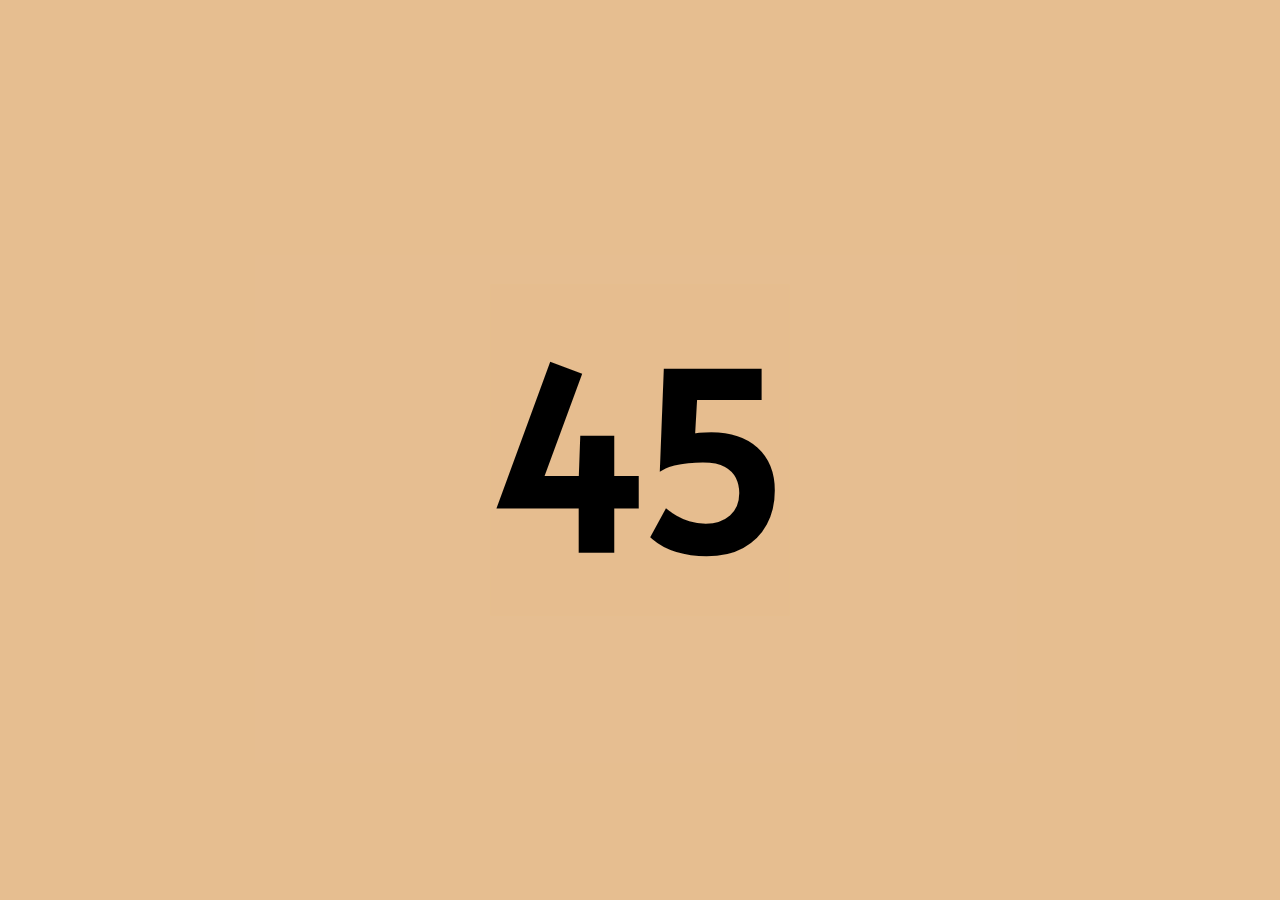
==== counter.html @ 41090b99 "Added most of the files" ====
<html>
    <head>
        <title> Kanji - Pomodoro</title>
        <link rel="preconnect" href="https://fonts.googleapis.com">
        <link rel="preconnect" href="https://fonts.googleapis.com">
        <link rel="preconnect" href="https://fonts.gstatic.com" crossorigin>
        <link href="https://fonts.googleapis.com/css2?family=ABeeZee&family=Alata&display=swap" rel="stylesheet">
        <link rel = "stylesheet" href="style_c.css"> 
       
    </head>

     <body>
        <div class="container">
            <h1 id="count">45</h1>   
        </div>
        <script type="text/javascript">
         var counter = 45;

                setInterval(function(){
                    counter--;
                    if(counter >= 0){
                        id = document.getElementById("count");
                        id.innerHTML = counter;
                    }
                    if (counter == 0){
                        id.innerHTML = "COMPLETE";
                    }
                }, 10000);
        </script>
    </body>
</html>
---- style_c.css ----
*{
    margin: 0; 
    padding: 0; 
    font-family: 'Alata', sans-serif;
    background-color: #e6bd8edc;
}

h1 {
    font-family: 'Alata', sans-serif;
    font-size: 15em;
}

.container {
    position: absolute;
    top: 50%;
    left:50%;
    transform: translate(-50%, -50%);
}
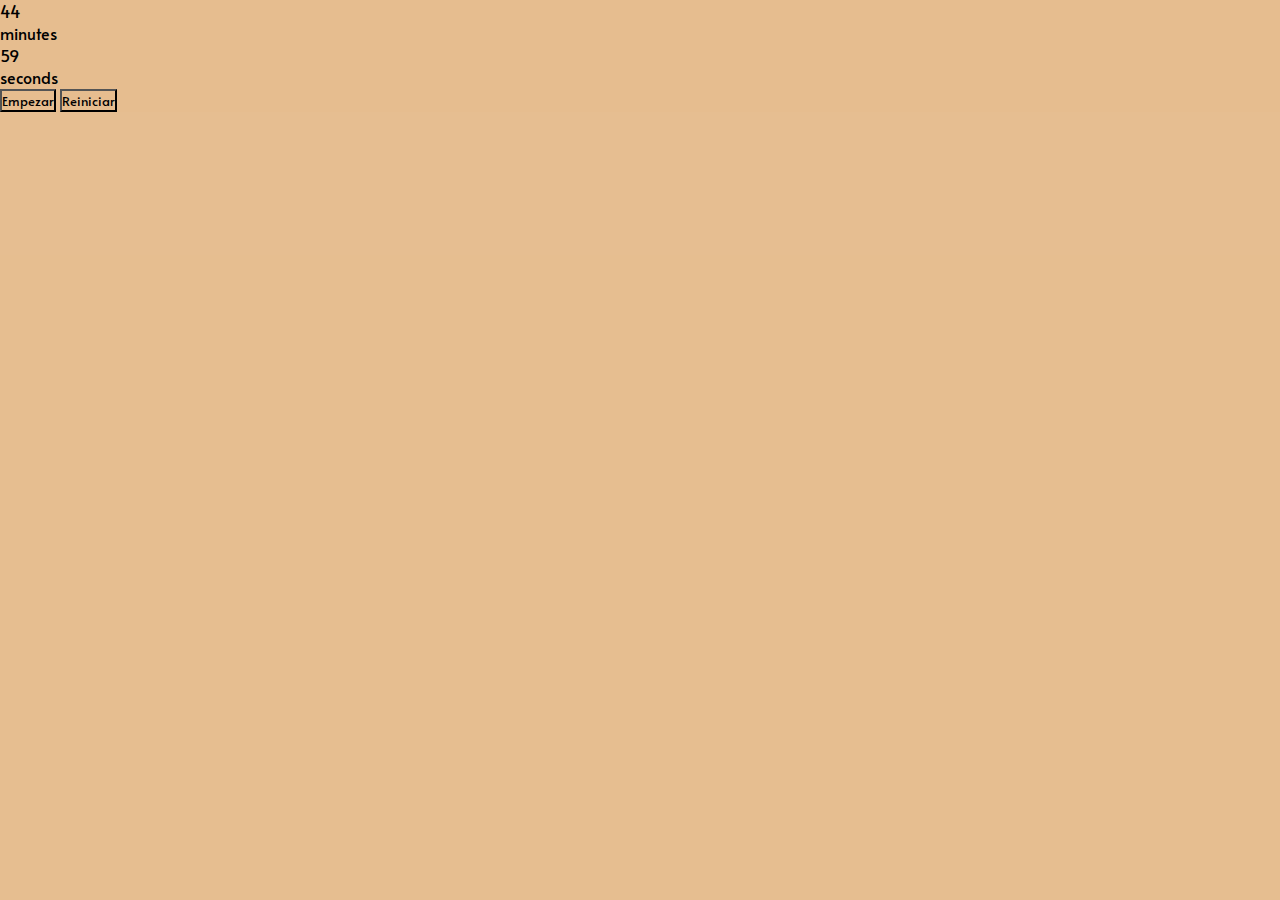
==== commit d83d4b2e: "new counter changes" ====
--- a/counter.html
+++ b/counter.html
@@ -10,22 +10,19 @@
     </head>
 
      <body>
-        <div class="container">
-            <h1 id="count">45</h1>   
-        </div>
-        <script type="text/javascript">
-         var counter = 45;
-
-                setInterval(function(){
-                    counter--;
-                    if(counter >= 0){
-                        id = document.getElementById("count");
-                        id.innerHTML = counter;
-                    }
-                    if (counter == 0){
-                        id.innerHTML = "COMPLETE";
-                    }
-                }, 10000);
-        </script>
+        <section class="countdown-container">      
+            <div class="minutes-container">
+              <div class="minutes">44</div>
+              <div class="minutes-label">minutes</div>
+            </div>
+            
+            <div class="seconds-container">
+              <div class="seconds">59</div>
+              <div class="seconds-label">seconds</div>
+            </div>
+            <button class="empezar">Empezar</button>
+            <button class="refresh">Reiniciar</button>
+          </section>  
     </body>
+    <script src="counter.js"></script>
 </html>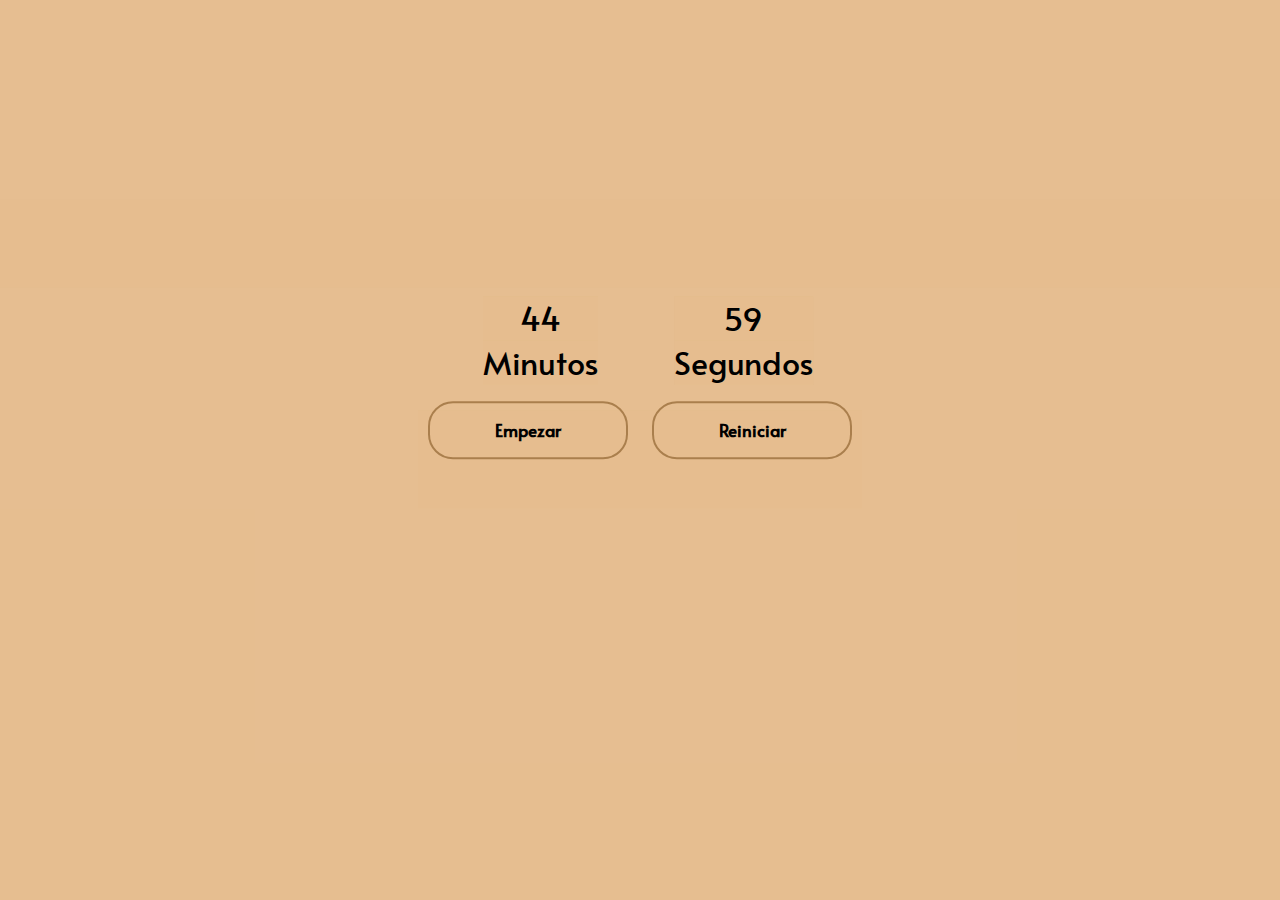
==== commit 327e70e5: "august-9th" ====
--- a/counter.html
+++ b/counter.html
@@ -13,15 +13,22 @@
         <section class="countdown-container">      
             <div class="minutes-container">
               <div class="minutes">44</div>
-              <div class="minutes-label">minutes</div>
+              <div class="minutes-label">Minutos</div>
             </div>
+            <br>
             
             <div class="seconds-container">
               <div class="seconds">59</div>
-              <div class="seconds-label">seconds</div>
+              <div class="seconds-label">Segundos</div>
             </div>
-            <button class="empezar">Empezar</button>
-            <button class="refresh">Reiniciar</button>
+            <br>
+            <br>
+            <br>
+                <div class="init-button">
+                <button class="empezar" type="button"><span></span>Empezar</button>
+                <button class="refresh" type="button"><span></span>Reiniciar</button>
+                </div>
+
           </section>  
     </body>
     <script src="counter.js"></script>
--- a/style_c.css
+++ b/style_c.css
@@ -5,14 +5,89 @@
     background-color: #e6bd8edc;
 }
 
-h1 {
-    font-family: 'Alata', sans-serif;
-    font-size: 15em;
+
+.countdown-container {
+
+    width: 100%;
+    position: absolute;
+    top: 30%;
+    transform: translateY(-80%);
+    text-align: center;
+    color: black;
 }
 
-.container {
+.minutes-container{
+
+    font-size: 2rem;
+    margin: 0;
+    position: absolute;
+    top: -60%;
+    left: 41.3%;
+    -ms-transform: translate(-40%, 170%);
+    transform: translate(-40%, 170%);
+
+}
+
+.seconds-container{
+
+    font-size: 2rem;
+    margin: 0;
+    position: absolute;
+    top: -60%;
+    left: 57%;
+    -ms-transform: translate(-40%, 170%);
+    transform: translate(-40%, 170%);
+
+}
+
+button { 
+
+    width: 200px;
+    padding: 15px 0;
+    text-align: center;
+    margin: 20px 10px; 
+    border-radius: 25px;
+    font-weight: bold;
+    border: 2px solid #aa7f4d;
+    background: transparent;
+    color: black;
+    cursor:pointer;
+    position:relative;
+    overflow:hidden; 
+    transform: translateY(-50%);
+    font-size: 17px;
+}
+
+.init-button {
+
+    margin: 0;
     position: absolute;
     top: 50%;
-    left:50%;
-    transform: translate(-50%, -50%);
-}+    left: 50%;
+    -ms-transform: translate(-50%, 170%);
+    transform: translate(-50%, 170%);
+
+}
+
+span{
+    background-color: #a77134e5;
+    height: 100%;
+    width: 0;
+    border-radius: 25px;
+    position: absolute;
+    left: 0;
+    bottom: 0;
+    z-index: -1;
+    transition: 1s;
+
+
+}
+
+button:hover span{
+    width: 100%;
+
+ }
+ button:hover {
+
+    border: none;
+ }
